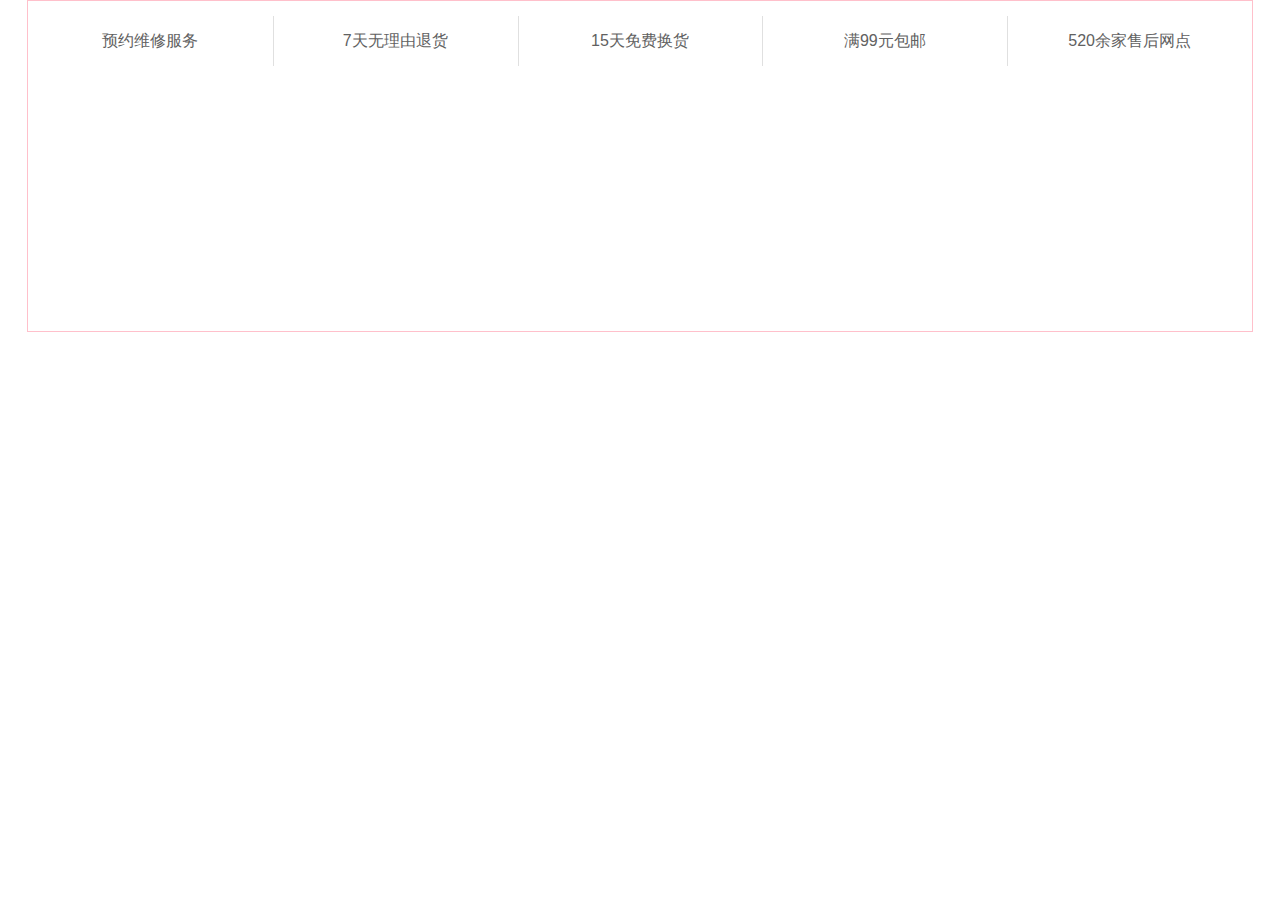
==== index.html @ d557dca5 "test" ====
<!DOCTYPE html>
<html lang="en">
<head>
  <meta charset="UTF-8">
  <meta name="viewport" content="width=device-width, initial-scale=1.0">
  <title>test page</title>
  <link rel="stylesheet" href="css/main.css">
</head>
<body>
  <div class="content">
    <div class="container">
      <div class="footer-service">
        <ul class="list-service">
          <li><a href="#"><i></i><span>预约维修服务</span></a></li>
          <li><a href="#"><i></i><span>7天无理由退货</span></a></li>
          <li><a href="#"><i></i><span>15天免费换货</span></a></li>
          <li><a href="#"><i></i><span>满99元包邮</span></a></li>
          <li><a href="#"><i></i><span>520余家售后网点</span></a></li>
        </ul>
      </div>
      <div class="footer-links clearfix"></div>
    </div>
    
  </div>
</body>
<script type="text/javascript" src="js/main.js" charset="utf-8"></script>
</html>
---- css/main.css ----
* {
  margin: 0;
  padding: 0;
  box-sizing: border-box;
}
body {
  font-family: 'Franklin Gothic Medium', 'Arial Narrow', Arial, sans-serif;
}
ul,
ol,
dl {
  list-style: none;
}
a {
  text-decoration: none;
  display: inline-block;
}
a:hover {
  background: #0003;
}
img {
  border: none;
}
input,
button {
  outline: none;
}
.clb::after {
  clear: both;
}
.clf {
  overflow: hidden;
}
.content {
  width: 100%;
  background: #ffffff;
}
.content .container {
  border: 1px solid pink;
  width: 1226px;
  height: 332px;
  margin: 0 auto;
}
.content .container .footer-service .list-service {
  display: flex;
  justify-content: space-around;
  align-items: center;
  position: relative;
}
.content .container .footer-service .list-service li ~ li::before {
  content: '';
  position: absolute;
  background-color: #e0e0e0;
  width: 1px;
  height: 50px;
  top: 50%;
  transform: translateY(-50%);
}
.content .container .footer-service .list-service li {
  width: 20%;
  height: 79px;
  line-height: 25px;
  padding: 27px 0;
  text-align: center;
}
.content .container .footer-service .list-service li:hover {
  background: #e0e0e0;
}
.content .container .footer-service .list-service li a {
  width: 100%;
  height: 100%;
  text-align: center;
  font-size: 16px;
  color: #616161;
}
.content .container .footer-service .list-service li a:hover {
  color: #ff6700;
  background: transparent;
}
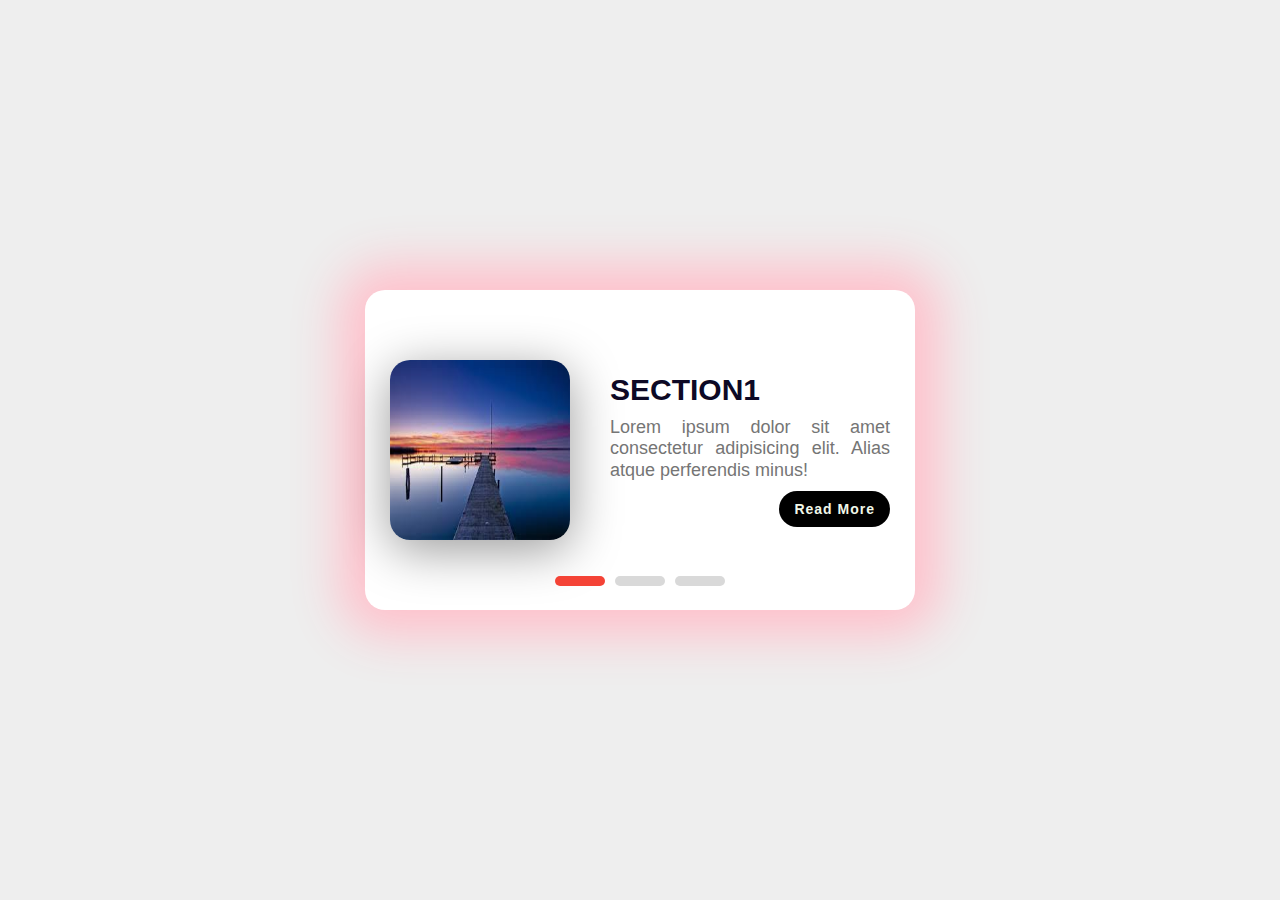
==== commit f1d10e39: "test1" ====
--- a/index.html
+++ b/index.html
@@ -7,20 +7,40 @@
   <link rel="stylesheet" href="css/main.css">
 </head>
 <body>
-  <div class="content">
-    <div class="container">
-      <div class="footer-service">
-        <ul class="list-service">
-          <li><a href="#"><i></i><span>预约维修服务</span></a></li>
-          <li><a href="#"><i></i><span>7天无理由退货</span></a></li>
-          <li><a href="#"><i></i><span>15天免费换货</span></a></li>
-          <li><a href="#"><i></i><span>满99元包邮</span></a></li>
-          <li><a href="#"><i></i><span>520余家售后网点</span></a></li>
-        </ul>
+  <div class="card">
+    <input type="radio" name="select" id="slide_1" checked>
+    <input type="radio" name="select" id="slide_2">
+    <input type="radio" name="select" id="slide_3">
+    <!-- 点击按钮 -->
+    <div class="slide">
+      <label for="slide_1" class="slide_btn_1"></label>
+      <label for="slide_2" class="slide_btn_2"></label>
+      <label for="slide_3" class="slide_btn_3"></label>
+    </div>
+    <div class="content con1">
+      <label for="" class="pic"><img src="img/20210108.160747.png" alt="" class="img_1"></label>
+      <div class="text">
+        <h2 class="title">section1</h2>
+        <p class="info">Lorem ipsum dolor sit amet consectetur adipisicing elit. Alias atque perferendis minus!</p>
+        <button class="btn">Read More</button>
       </div>
-      <div class="footer-links clearfix"></div>
     </div>
-    
+    <div class="content con2">
+      <label for="" class="pic"><img src="img/20210108.172733.png" alt="" class="img_2"></label>
+      <div class="text">
+        <h2 class="title">section2</h2>
+        <p class="info">Lorem ipsum dolor sit amet consectetur adipisicing elit. Alias atque perferendis minus!</p>
+        <button class="btn">Read More</button>
+      </div>
+    </div>
+    <div class="content con3">
+      <label for="" class="pic"><img src="img/20210108.172754.png" alt="" class="img_3"></label>
+      <div class="text">
+        <h2 class="title">section3</h2>
+        <p class="info">Lorem ipsum dolor sit amet consectetur adipisicing elit. Alias atque perferendis minus!</p>
+        <button class="btn">Read More</button>
+      </div>
+    </div>
   </div>
 </body>
 <script type="text/javascript" src="js/main.js" charset="utf-8"></script>
--- a/css/main.css
+++ b/css/main.css
@@ -31,49 +31,124 @@
 .clf {
   overflow: hidden;
 }
-.content {
+:root {
+  --i: 0;
+}
+body {
+  display: flex;
+  justify-content: center;
+  align-items: center;
+  width: 100vw;
+  height: 100vh;
+  background: #0001;
+}
+body .card {
+  position: relative;
+  width: 550px;
+  height: 320px;
+  background: #fff;
+  border-radius: 20px;
+  box-shadow: 0 0 50px 25px pink;
+}
+body .card [name=select] {
+  display: none;
+}
+body .card .slide {
+  position: absolute;
+  bottom: 20px;
   width: 100%;
-  background: #ffffff;
+  text-align: center;
+  z-index: 9;
 }
-.content .container {
-  border: 1px solid pink;
-  width: 1226px;
-  height: 332px;
-  margin: 0 auto;
+body .card .slide label {
+  display: inline-block;
+  position: relative;
+  width: 50px;
+  height: 10px;
+  background: #d9d9d9;
+  border-radius: 10px;
+  margin: 0 3px;
+  cursor: pointer;
 }
-.content .container .footer-service .list-service {
-  display: flex;
-  justify-content: space-around;
-  align-items: center;
-  position: relative;
-}
-.content .container .footer-service .list-service li ~ li::before {
+body .card .slide label::before {
   content: '';
   position: absolute;
-  background-color: #e0e0e0;
-  width: 1px;
-  height: 50px;
-  top: 50%;
-  transform: translateY(-50%);
-}
-.content .container .footer-service .list-service li {
-  width: 20%;
-  height: 79px;
-  line-height: 25px;
-  padding: 27px 0;
-  text-align: center;
-}
-.content .container .footer-service .list-service li:hover {
-  background: #e0e0e0;
-}
-.content .container .footer-service .list-service li a {
+  display: block;
   width: 100%;
   height: 100%;
-  text-align: center;
-  font-size: 16px;
-  color: #616161;
+  background: #F44336;
+  border-radius: 10px;
+  top: 0;
+  left: 0;
+  transform: scaleX(0);
+  transform-origin: left;
+  transition: transform 0.5s;
 }
-.content .container .footer-service .list-service li a:hover {
-  color: #ff6700;
-  background: transparent;
+body .card .slide label:hover::before {
+  transform: scaleX(1);
 }
+body .card .content {
+  display: flex;
+  visibility: hidden;
+  justify-content: center;
+  align-items: center;
+  position: absolute;
+  height: 320px;
+  padding-left: 25px;
+}
+body .card .content .pic {
+  width: 180px;
+  height: 180px;
+  border-radius: 20px;
+  box-shadow: 0 10px 50px #0006;
+  overflow: hidden;
+}
+body .card .content .pic img {
+  width: 100%;
+  height: 100%;
+}
+body .card .content .text {
+  width: 300px;
+  padding-left: 20px;
+  margin-left: 20px;
+}
+body .card .content .text .title {
+  font-size: 30px;
+  font-weight: 700;
+  color: #0d0925;
+  margin-bottom: 10px;
+  text-transform: uppercase;
+}
+body .card .content .text .info {
+  font-size: 18px;
+  color: #757575;
+  margin-bottom: 10px;
+  line-height: 1.2em;
+  text-align: justify;
+}
+body .card .content .text .btn {
+  padding: 10px 15px;
+  border-radius: 50px;
+  letter-spacing: 1px;
+  font-size: 14px;
+  border: none;
+  color: #F1F8E9;
+  font-weight: 600;
+  background: #000;
+  float: right;
+  z-index: 12;
+}
+body .card .content .text .btn:hover {
+  background: #9FA8DA;
+  color: #FF7043;
+}
+body .card #slide_1:checked ~ .con1,
+body .card #slide_2:checked ~ .con2,
+body .card #slide_3:checked ~ .con3 {
+  visibility: visible;
+}
+body .card #slide_1:checked ~ .slide .slide_btn_1,
+body .card #slide_2:checked ~ .slide .slide_btn_2,
+body .card #slide_3:checked ~ .slide .slide_btn_3 {
+  background: #F44336;
+}
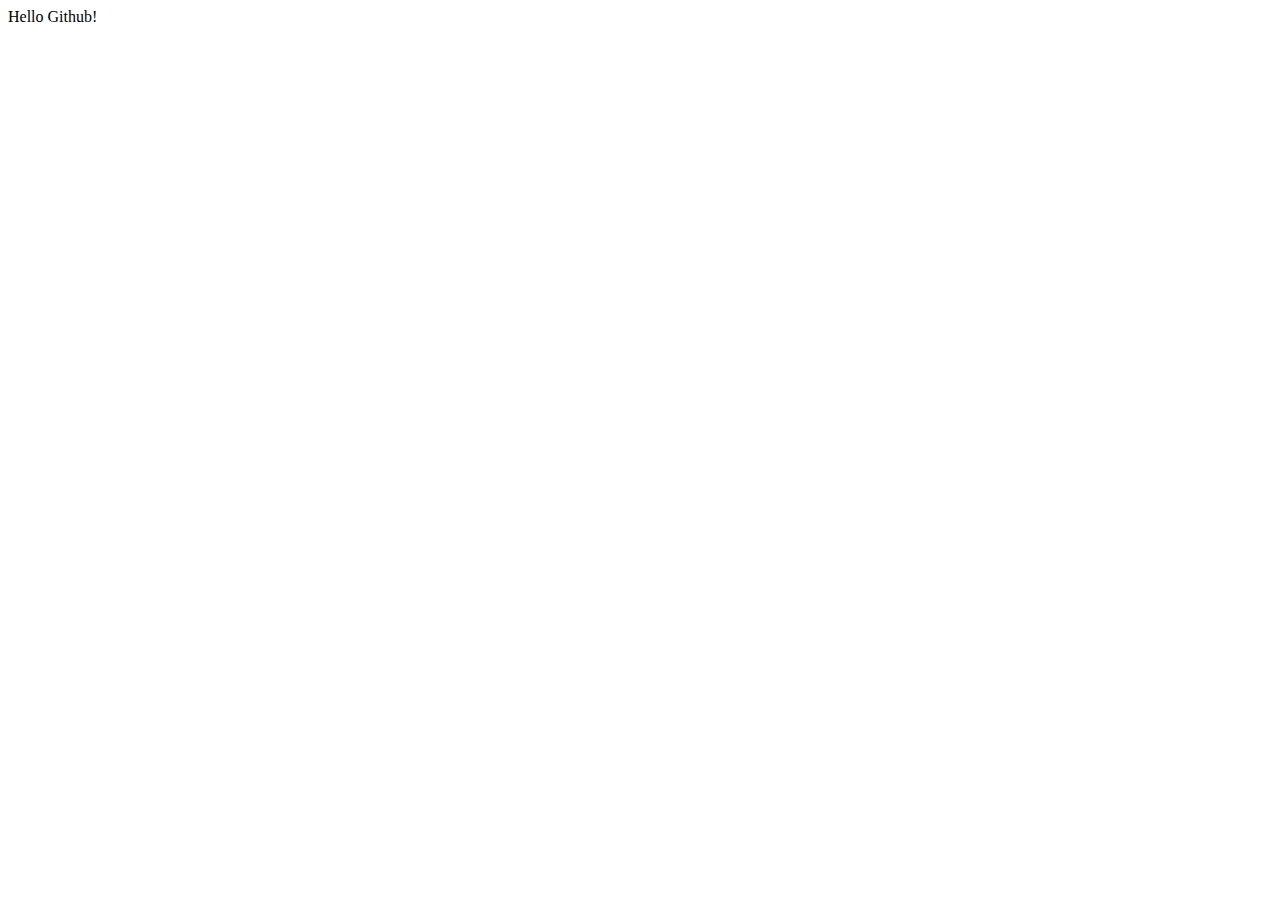
==== commit 82289ae4: "1" ====
--- a/index.html
+++ b/index.html
@@ -1,47 +1,11 @@
 <!DOCTYPE html>
 <html lang="en">
 <head>
-  <meta charset="UTF-8">
-  <meta name="viewport" content="width=device-width, initial-scale=1.0">
-  <title>test page</title>
-  <link rel="stylesheet" href="css/main.css">
+    <meta charset="UTF-8">
+    <meta name="viewport" content="width=device-width, initial-scale=1.0">
+    <title>test</title>
 </head>
 <body>
-  <div class="card">
-    <input type="radio" name="select" id="slide_1" checked>
-    <input type="radio" name="select" id="slide_2">
-    <input type="radio" name="select" id="slide_3">
-    <!-- 点击按钮 -->
-    <div class="slide">
-      <label for="slide_1" class="slide_btn_1"></label>
-      <label for="slide_2" class="slide_btn_2"></label>
-      <label for="slide_3" class="slide_btn_3"></label>
-    </div>
-    <div class="content con1">
-      <label for="" class="pic"><img src="img/20210108.160747.png" alt="" class="img_1"></label>
-      <div class="text">
-        <h2 class="title">section1</h2>
-        <p class="info">Lorem ipsum dolor sit amet consectetur adipisicing elit. Alias atque perferendis minus!</p>
-        <button class="btn">Read More</button>
-      </div>
-    </div>
-    <div class="content con2">
-      <label for="" class="pic"><img src="img/20210108.172733.png" alt="" class="img_2"></label>
-      <div class="text">
-        <h2 class="title">section2</h2>
-        <p class="info">Lorem ipsum dolor sit amet consectetur adipisicing elit. Alias atque perferendis minus!</p>
-        <button class="btn">Read More</button>
-      </div>
-    </div>
-    <div class="content con3">
-      <label for="" class="pic"><img src="img/20210108.172754.png" alt="" class="img_3"></label>
-      <div class="text">
-        <h2 class="title">section3</h2>
-        <p class="info">Lorem ipsum dolor sit amet consectetur adipisicing elit. Alias atque perferendis minus!</p>
-        <button class="btn">Read More</button>
-      </div>
-    </div>
-  </div>
+    Hello Github!
 </body>
-<script type="text/javascript" src="js/main.js" charset="utf-8"></script>
 </html>